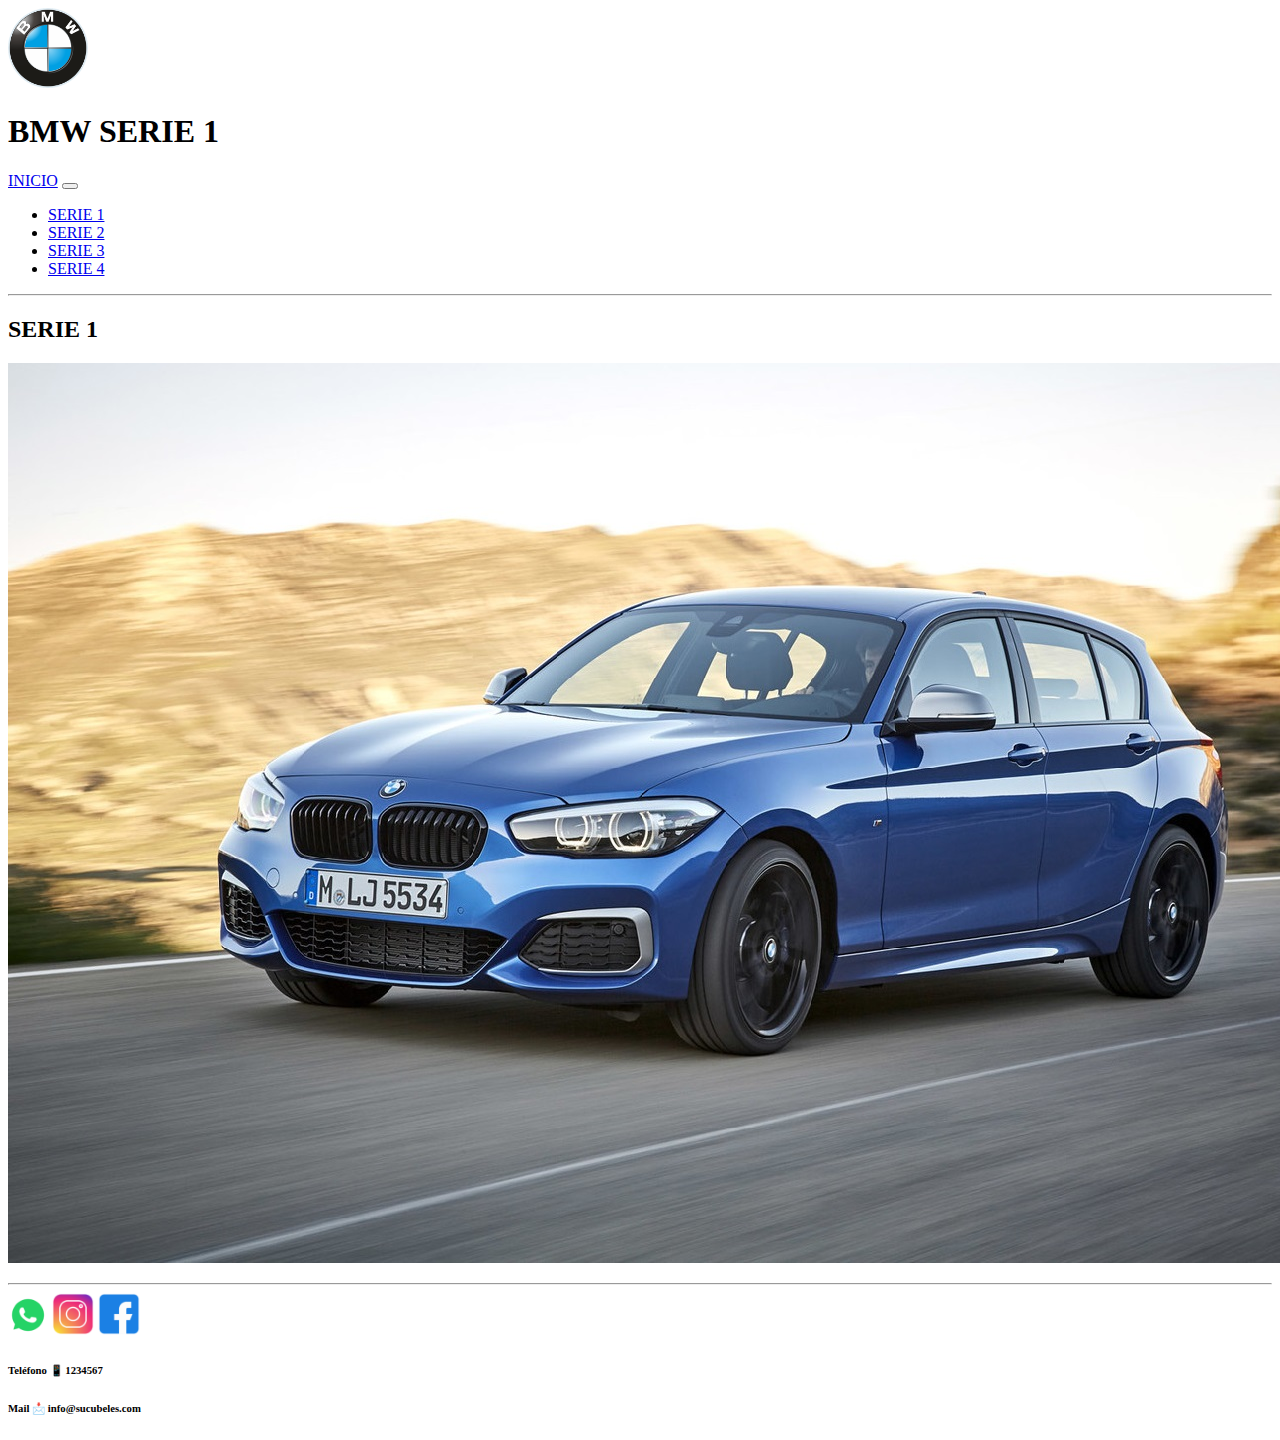
==== pages/bmwserie1.html @ 07f5d109 "Entrega.3" ====
<!DOCTYPE html>
<html lang="es">
<head>
    <meta charset="UTF-8">
    <meta name="viewport" content="width=device-width, initial-scale=1.0">
    <link rel="icon" href="../img/favicon bmw" type="image/x-icon">

    <link rel="stylesheet" href="https://cdnjs.cloudflare.com/ajax/libs/animate.css/4.1.1/animate.min.css"/>
    <link href="https://cdn.jsdelivr.net/npm/bootstrap@5.3.2/dist/css/bootstrap.min.css" rel="stylesheet" integrity="sha384-T3c6CoIi6uLrA9TneNEoa7RxnatzjcDSCmG1MXxSR1GAsXEV/Dwwykc2MPK8M2HN" crossorigin="anonymous">
    <link rel="stylesheet" href="../CSS/estilo.css">

    <title>BMW SERIE 1</title>

</head>

<body>
  <header>
        <nav class="header__menu">
            <div class="header__logo">
                <img class="header__imgLogo" src="../img/BMW LOGO.jpg" alt="logoBMW" width="80px">
                <h1 class="text">BMW SERIE 1</h1> 
            </div>
    
            <nav class="navbar navbar-expand-lg bg-primary bg-gradient">

                <div class="container-fluid">
                  <a class="navbar-brand" href="../index.html">INICIO</a>
                  <button class="navbar-toggler" type="button" data-bs-toggle="collapse" data-bs-target="#navbarNav" aria-controls="navbarNav" aria-expanded="false" aria-label="Toggle navigation">
                    <span class="navbar-toggler-icon"></span>
                  </button>
                  <div class="collapse navbar-collapse" id="navbarNav">
                    <ul class="navbar-nav">
                      <li class="nav-item">
                        <a class="nav-link active" aria-current="page" href="./bmwserie1.html">SERIE 1</a>
                      </li>
                      <li class="nav-item">
                        <a class="nav-link active" aria-current="page" href="./bmwserie2.html">SERIE 2</a>
                      </li>
                      <li class="nav-item">
                        <a class="nav-link active" aria-current="page" href="./bmwserie3.html">SERIE 3</a>
                      </li>
                      <li class="nav-item">
                        <a class="nav-link active" aria-current="page" href="./bmwserie4.html">SERIE 4</a>
                      </li>
                    </ul>
                  </div>
                </div>
              </nav>
    </header>
    <hr>
    <main>
        <h2 class="animate__animated animate__backInLeft">SERIE 1</h2>
      <section class="section2">
        <p class="animate__animated animate__backInRight">
            <img class="img-fluid" src="../img/BMW-Serie-1.jpg" alt="seri1">             
        </p>
        </section>
    </main>
    <hr>
    <footer>
      <div class="rs">
        <a href="https://www.whatsapp.com/?lang=es_LA" target="_blank"><img src="../img/Whatsapp.png" class="m-3" alt="wp" width="40px"></a>
        <a href="https://www.instagram.com/" target="_blank"><img src="../img/Instagram.png" class="m-3" alt="ig" width="42px"></a>
        <a href="https://www.facebook.com/?locale=es_LA" target="_blank"><img src="../img/Facebook.png" class="m-3" alt="fc" width="42px"></a>
      </div>         
        <h6>
            Teléfono 📱 1234567
        </h6>
        <h6>
            Mail 📩 info@sucubeles.com
        </h6>
    </footer>
</body>

</html>
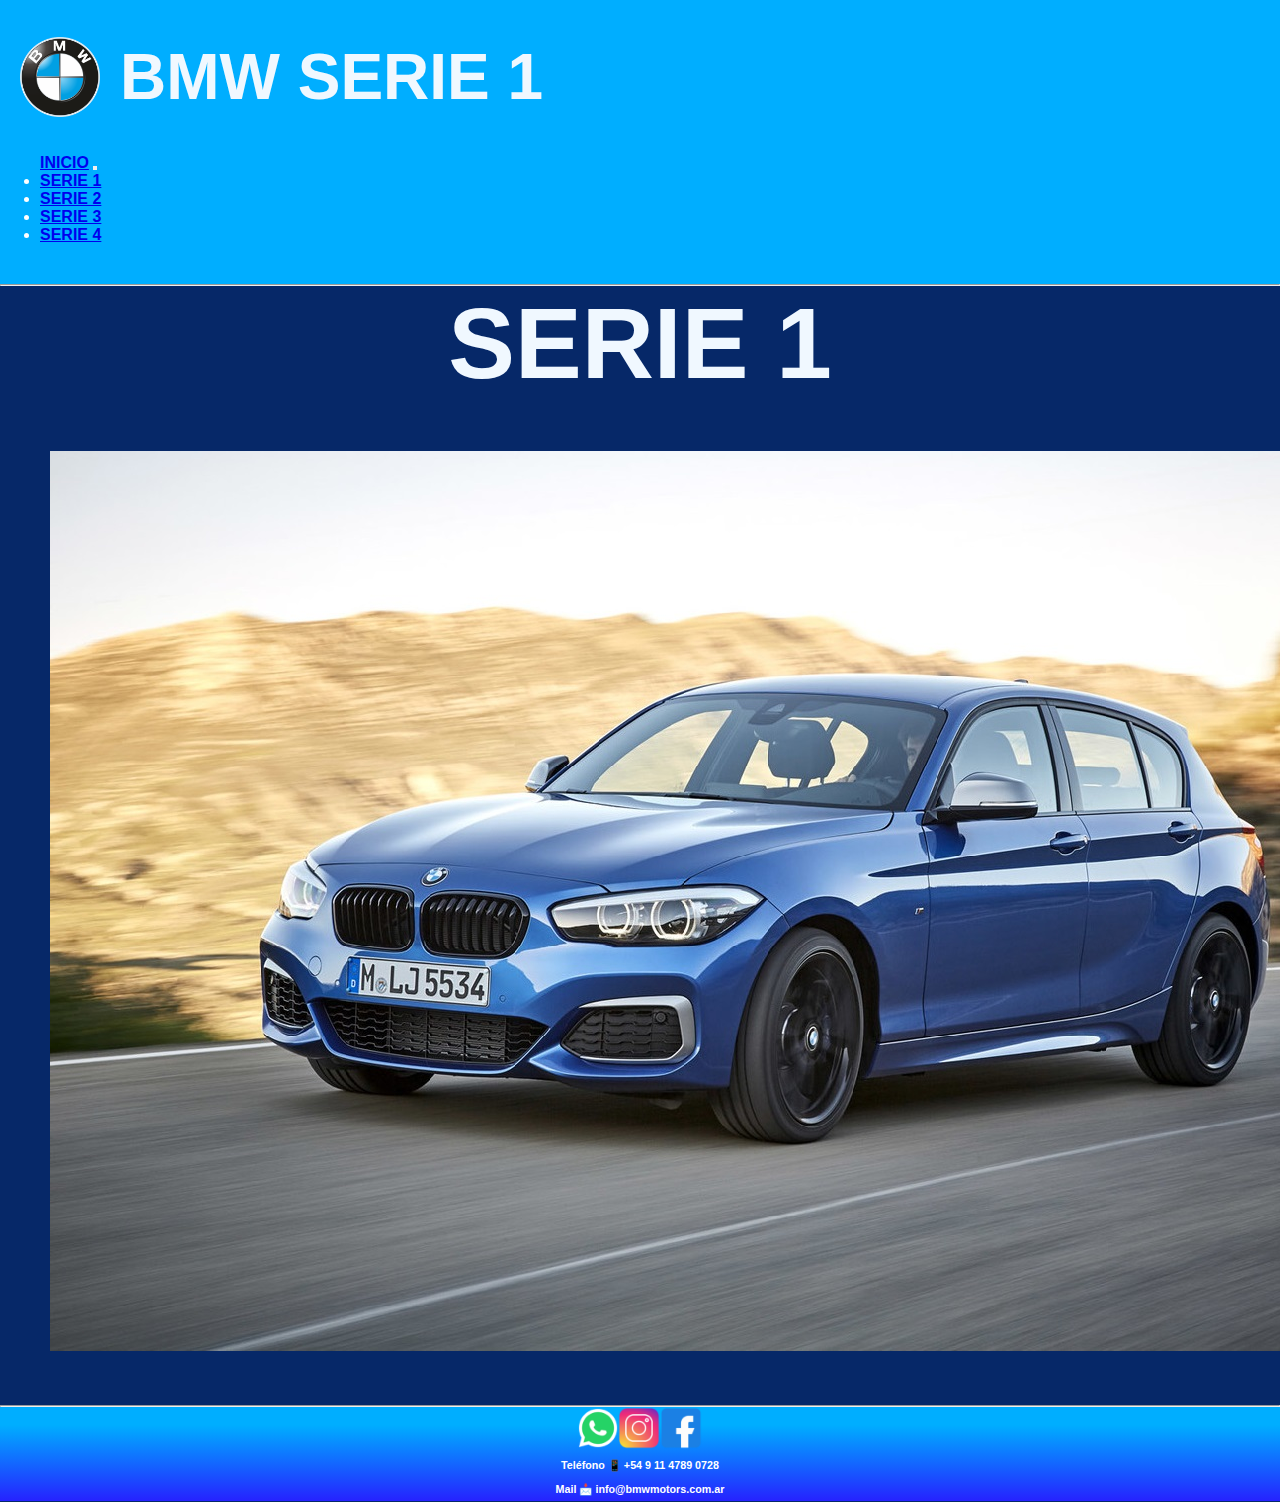
==== commit 0ddfcc57: "3entregaCorregida" ====
--- a/pages/bmwserie1.html
+++ b/pages/bmwserie1.html
@@ -7,7 +7,7 @@
 
     <link rel="stylesheet" href="https://cdnjs.cloudflare.com/ajax/libs/animate.css/4.1.1/animate.min.css"/>
     <link href="https://cdn.jsdelivr.net/npm/bootstrap@5.3.2/dist/css/bootstrap.min.css" rel="stylesheet" integrity="sha384-T3c6CoIi6uLrA9TneNEoa7RxnatzjcDSCmG1MXxSR1GAsXEV/Dwwykc2MPK8M2HN" crossorigin="anonymous">
-    <link rel="stylesheet" href="../CSS/estilo.css">
+    <link rel="stylesheet" href="../css/estilo.css">
 
     <title>BMW SERIE 1</title>
 
@@ -63,12 +63,12 @@
         <a href="https://www.instagram.com/" target="_blank"><img src="../img/Instagram.png" class="m-3" alt="ig" width="42px"></a>
         <a href="https://www.facebook.com/?locale=es_LA" target="_blank"><img src="../img/Facebook.png" class="m-3" alt="fc" width="42px"></a>
       </div>         
-        <h6>
-            Teléfono 📱 1234567
+      <h6>
+        Teléfono 📱 +54 9 11 4789 0728
         </h6>
-        <h6>
-            Mail 📩 info@sucubeles.com
-        </h6>
+        <h6 class="p-3">
+        Mail 📩 info@bmwmotors.com.ar
+      </h6>
     </footer>
 </body>
 
--- a/css/estilo.css
+++ b/css/estilo.css
@@ -0,0 +1,119 @@
+* {
+  margin: 0;
+  padding: 0;
+  box-sizing: border-box;
+}
+
+body {
+  background-color: #062868;
+  font-family: Arial, Helvetica, sans-serif;
+}
+
+header {
+  background-color: #00aeff;
+  color: white;
+}
+
+h1 {
+  text-align: center;
+  color: aliceblue;
+  font-size: 400%;
+  padding: 20px;
+}
+
+nav {
+  padding: 20px;
+}
+
+main .section1, .section3 {
+  line-height: 2;
+  padding: 20px;
+}
+
+.section2 {
+  text-align: center;
+}
+
+.header__logo {
+  display: flex;
+  align-items: center;
+}
+
+.navbar-brand, .nav-link {
+  font-weight: bold;
+}
+
+.navbar a:hover {
+  color: aliceblue;
+}
+
+h2 {
+  color: aliceblue;
+  text-align: center;
+  font-size: 100px;
+}
+
+.rs {
+  display: flex;
+  justify-content: center;
+  align-items: center;
+}
+
+p {
+  color: aliceblue;
+  text-align: center;
+  padding: 50px;
+}
+
+@media screen and (max-width: 1024px) {
+  h2 {
+    font-size: 4rem;
+  }
+}
+@media screen and (max-width: 600px) {
+  h2, h1 {
+    font-size: 3rem;
+  }
+}
+.img-fluid:hover {
+  transform: scale(1.15, 1.15);
+}
+
+.text {
+  animation-name: texto;
+  animation-iteration-count: infinite;
+  animation-duration: 6s;
+  animation-delay: 0s;
+}
+
+@keyframes texto {
+  0% {
+    color: aliceblue;
+  }
+  25% {
+    color: black;
+  }
+  50% {
+    color: aliceblue;
+  }
+  75% {
+    color: black;
+  }
+  100% {
+    color: aliceblue;
+  }
+}
+footer {
+  background: rgb(9, 48, 155);
+  background: linear-gradient(180deg, rgb(0, 174, 255) 19%, rgb(38, 34, 255) 100%);
+}
+
+h6 {
+  text-align: center;
+  color: white;
+  padding: 5px;
+  margin: 1px;
+  font-family: "Segoe UI", Tahoma, Geneva, Verdana, sans-serif;
+}
+
+/*# sourceMappingURL=estilo.css.map */
